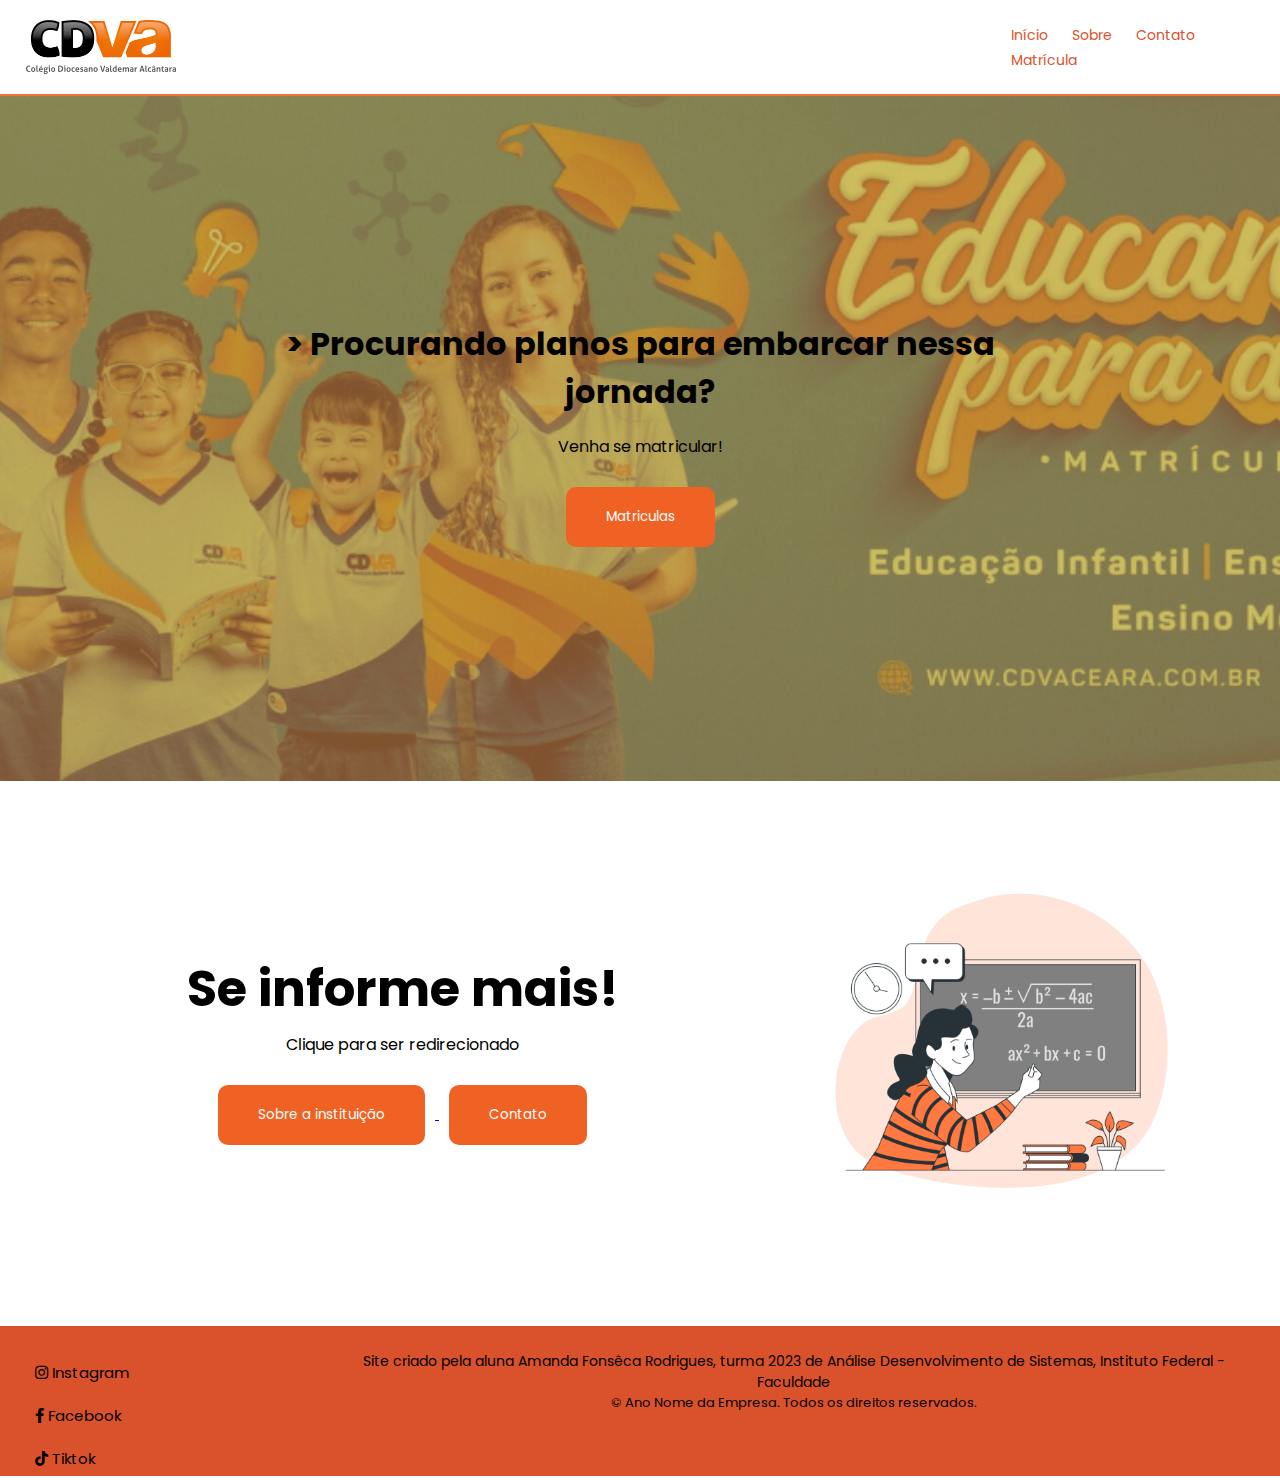
==== index.html @ 70a1c6b6 "initial commit" ====
<!DOCTYPE html>
<html lang="pt-BR">
<head>
    <meta charset="UTF-8">
    <meta http-equiv="X-UA-Compatible" content="IE=edge">
    <meta name="viewport" content="width=device-width, initial-scale=1.0">
    <link rel="stylesheet" href="style.css">
    <link rel="stylesheet" href="https://cdnjs.cloudflare.com/ajax/libs/font-awesome/6.0.0-beta3/css/all.min.css">
    <link rel="preconnect" href="https://fonts.googleapis.com">
    <link rel="preconnect" href="https://fonts.gstatic.com" crossorigin>
    <link href="https://fonts.googleapis.com/css2?family=Poppins:ital,wght@0,300;1,500&display=swap" rel="stylesheet">
    <title>CDVA</title>
</head>
<body>
    <header >  
        <div class="center">
            <img class="logo" src="logo-cva.png" height:0px  width: 0px> 
        </div>
        <div class="menu">
            <ul>
                <li> <a href="index.html" target="_blank" >Início </a> </li>   
                <li> <a href="sobre.html" target="_blank">Sobre </a> </li>
                <li> <a href="contato.html" target="_blank">Contato </a> </li>
                <li> <a href="matricula.html" target="_blank">Matrícula </a></li>
            </ul>
        </div>
    </header>
    <section class="banner" style="background-image: url(banner-edited.png);">
        <div class="banner-text">
            <h1>> Procurando planos para embarcar nessa jornada?</h1>
            <p>Venha se matricular!</p>
            <a href="matricula.html" target="_blank"></a>
            <button class ="botao">Matriculas</button>
        </div>
    </section>
   <section class="se-informe">          
        <div class="container">
            <div class="se-informe-text">
                <h2> Se informe mais!</h2>
                <p> Clique para ser redirecionado</p>
                <a href="sobre.html" target="_blank">
                    <button  class ="botao">Sobre a instituição</button>
                </a>
                <a href="contato.html" target="_blank">
                    <button class ="botao">Contato</button>
                </a>
            </div>
            <div class="faca-mais-img"> 
                <img src="proffofa.png" width="350">
            </div>
        </div>
   </section>
    <!-- Adc rodapé-->
    <footer>
        <div class="footer">
            <div class="container">
                <div class="side">
                    <ul class="lista" style="font-size: 15px;"> 
                        <li> <i class="fa-brands fa-instagram"></i>  <a href="www.instagram.com" style="text-decoration: none; color: #000;"> Instagram</a> </li>
                        <li> <i class="fa-brands fa-facebook-f"></i> <a href="www.facebook.com" style="text-decoration: none; color: #000;"> Facebook </a> </li>
                        <li> <i class="fa-brands fa-tiktok"></i> <a href="www.tiktok.com" style="text-decoration: none; color: #000;"> Tiktok </a></li>
                    </ul>
                </div>
                <div class ="horizontal" style="font-size: 14px; text-align: center;;" >
                    <p> Site criado pela aluna Amanda Fonsêca Rodrigues, turma 2023 de Análise
                        Desenvolvimento de Sistemas, Instituto Federal - Faculdade
                    </p>
                    <p style="font-size: 13px;"> © Ano Nome da Empresa. Todos os direitos reservados.</p>
                </div>
            </div>
        </div>
    </footer>
</body>
</html>
---- style.css ----
*{
    margin: 0;
    padding: 0;
    box-sizing: border-box;
    font-family: 'Poppins', sans-serif;
}

.center {
    max-width: 11000px;
    margin: 0 auto;
    padding: 0 2%;
    height: auto;
    display: flex;
}

header {
    background-color: white;
    padding: 20px 0;
    border-bottom: 2px solid #f17435;
    display: flex;
    align-items: center;
}

.menu a{
    color: #D9522B;
    text-decoration: none;
    font-size: 14px;
}

.menu a:hover{
    color: #F06224;
}

.botao{
    background-color: #F06224;
    display: inline-block;
    padding: 20px 40px;
    color: white;
    border-radius: 10px;
    margin-bottom: 50;
    margin: 10px;
    border: none;
} 

.botao:hover{
    background-color: #D9522B;
}

li {
    display: inline;
    padding: 10px;
}

.menu ul:not(.footer .container .side .lista) {
    display: inline;
    flex-direction: row;
    padding-left: 800px;
    padding-top: 100;
    text-decoration: none;
    float: right;
}

.logo {
    width: 150px;
    float: left;
    padding-right: 120;
}

.banner {
    text-align: center;
}

.banner-text {
    margin: 170px;
    padding: 0 90px;
}

.banner-text p{
    margin: 18px;
}

section{
    background-size: cover;
    background-position: center;
    background-attachment: fixed;
    padding: 54px 0;
    color: black;


}

.se-informe{
   margin: 20px;
}

.se-informe .container{
    display: flex;
    align-items: center;
    justify-content: space-around;
    margin: 20px;
}

.se-informe .se-informe-text{
    width: 50%;
    padding: 0 40px;
    text-align: center;

}
.se-informe .se-informe-img {
    width: 50%;
    background-color: #D9522B;
    float: right;
}

.se-informe .se-informe-text h2{
    font-size: 50px;
}

.se-informe .se-informe-text p{
    margin: 5px 0 18px 0 ;
}

.contato{
    margin: 20px;
    justify-content: space-between ;
 }

 .contato .container{
     align-items: center;
     margin: 20px;
 }

 .contato .form-text{
    padding: 25px;
     width: 50%;
     text-align: center;
     float: left;
 }

 .contato .contato-img {
     width: 50%;
     float: right;
     padding: 100px;
 }
 
 /* form */
 form {
    margin: 0;
    padding: 0;
  }
  
  .form-container {
    max-width: 400px;
    margin: 0 auto;
    padding: 20px;
    background-color: #f9f9f9;
  }
  
  .form-container input[type="text"],
  .form-container input[type="email"],
  .form-container textarea {
    width: 100%;
    padding: 10px;
    margin-bottom: 10px;
    border: 1px solid #ccc;
    border-radius: 4px;
  }
  
  .form-container input[type="submit"],
  .form-container input[type="reset"] {
    background-color: #f17435;
    color: #fff;
    padding: 10px 20px;
    border: none;
    border-radius: 4px;
    cursor: pointer;
  }
  
  .form-container input:invalid,
  .form-container textarea:invalid {
    border-color: #dc3545;
  }

  /* form */

  /* tabela */ 
  table {
  border-collapse: collapse;
  width: 100%;
  max-width: 800px;
  margin: 0 auto;
  background-color: #ffd8b1;
}

th, td {
  padding: 12px;
  text-align: left;
  border-bottom: 1px solid #ffa07a;
}

thead th {
  background-color: #ffa07a;
  color: #fff;
  font-weight: bold;
}

tbody tr:nth-child(even) {
  background-color: #ffe5b4;
}

/*tabela*/   

  .footer{
    background-color: #D9522B;
    padding: 25px;
    align-items: center;
    margin: 1000 0 0px;
    height: 150px;
  }

  .footer .container .horizontal{
    width: 75%;
    float: right;
    margin: 1;
  }

  .footer .container .side .lista{
    flex-direction: column;
    display: flex;
    float: left;
    width: 25%;
  }
.matricula .container{
    display: flex;
    align-items: center;
    background-color: #f17435;
    padding: 70px;
}


  .matricula .matricula-texto{
    width: 50%;
    align-items: center;
    padding: 26px;
  }
  .matricula .cointainer .matricula-texto p{
    text-align: center;
  }
  .matricula .cointainer .matricula-texto h1{
    text-align-last:  center ;
  }
  .matricula .matricula-img{
    width: 50%;
  }

  .tabela .container{
    display: flex;
    justify-content: center;
  }
  .tabela {
    padding: 60PX 0;

  }
  .tabela .container .tabelaofc{
    width: 60%;
  }

  .secondpart{
    width: 100%;
  }
  .secondpart .container{
    display: flex;
    justify-content: center;
    background-color: #f17435;
    margin: 50px 0;
  }
  .tabela .secondpart .requisitos{
    width: 50%;
    float: right;
    padding: 10px;
    margin: 35px 0px;
}

.secondpart .cointainer .img-req{
    width: 50%;
}

.tabela .secondpart .requisitos ul{
    flex-direction: column;
    display: flex;
}

.encontrar .container{
    display: flex;
    align-items: center;
    justify-content: space-around;
    padding: 39px;
}
.encontrar .cointainer .encontrar-text{
    float: right;
    padding: 10px;
    margin: 35px 0px;
    width: 50%;
}
.encontrar .cointainer .encontrar-img{
    width: 50%;
    padding: 25px;
}

.secondpart .requisitos ul{
    flex-direction: column;
    display: flex;
}
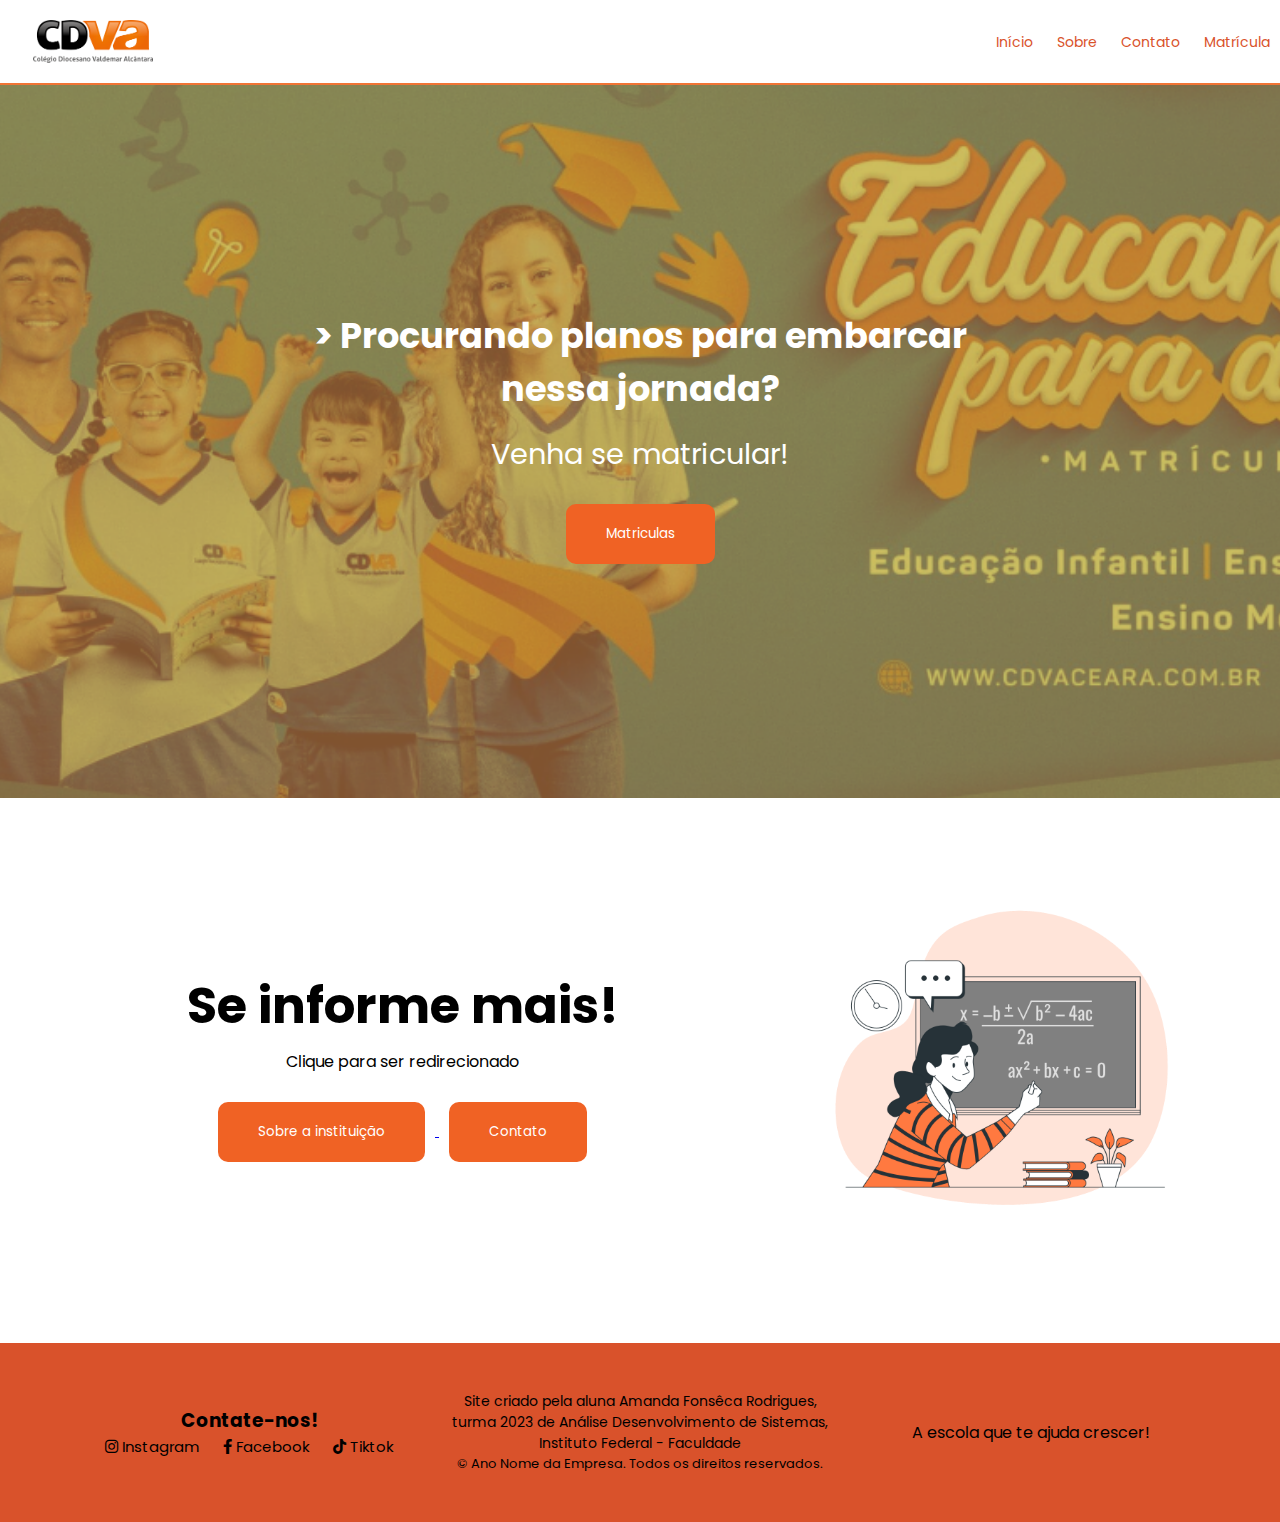
==== commit 31c11ac9: "Atualização" ====
--- a/index.html
+++ b/index.html
@@ -27,8 +27,8 @@
     </header>
     <section class="banner" style="background-image: url(banner-edited.png);">
         <div class="banner-text">
-            <h1>> Procurando planos para embarcar nessa jornada?</h1>
-            <p>Venha se matricular!</p>
+            <h1 style="font-size: 2.2rem;">> Procurando planos para embarcar nessa jornada?</h1>
+            <p style="font-size: 1.8rem;">Venha se matricular!</p>
             <a href="matricula.html" target="_blank"></a>
             <button class ="botao">Matriculas</button>
         </div>
@@ -54,18 +54,22 @@
     <footer>
         <div class="footer">
             <div class="container">
-                <div class="side">
+                <div class="side1">
+                    <h3>Contate-nos!</h3>
                     <ul class="lista" style="font-size: 15px;"> 
                         <li> <i class="fa-brands fa-instagram"></i>  <a href="www.instagram.com" style="text-decoration: none; color: #000;"> Instagram</a> </li>
                         <li> <i class="fa-brands fa-facebook-f"></i> <a href="www.facebook.com" style="text-decoration: none; color: #000;"> Facebook </a> </li>
                         <li> <i class="fa-brands fa-tiktok"></i> <a href="www.tiktok.com" style="text-decoration: none; color: #000;"> Tiktok </a></li>
                     </ul>
                 </div>
-                <div class ="horizontal" style="font-size: 14px; text-align: center;;" >
+                <div class ="side2" style="font-size: 14px; text-align: center;;" >
                     <p> Site criado pela aluna Amanda Fonsêca Rodrigues, turma 2023 de Análise
                         Desenvolvimento de Sistemas, Instituto Federal - Faculdade
                     </p>
                     <p style="font-size: 13px;"> © Ano Nome da Empresa. Todos os direitos reservados.</p>
+                </div>
+                <div class="side3">
+                    <p>A escola que te ajuda crescer!</p>
                 </div>
             </div>
         </div>
--- a/style.css
+++ b/style.css
@@ -61,7 +61,7 @@
 }
 
 .logo {
-    width: 150px;
+    width: 120px;
     float: left;
     padding-right: 120;
 }
@@ -75,8 +75,9 @@
     padding: 0 90px;
 }
 
-.banner-text p{
+.banner-text p,h1{
     margin: 18px;
+    color: white;
 }
 
 section{
@@ -210,29 +211,33 @@
 
 /*tabela*/   
 
-  .footer{
-    background-color: #D9522B;
-    padding: 25px;
-    align-items: center;
-    margin: 1000 0 0px;
-    height: 150px;
-  }
-
-  .footer .container .horizontal{
-    width: 75%;
-    float: right;
-    margin: 1;
-  }
-
-  .footer .container .side .lista{
-    flex-direction: column;
-    display: flex;
-    float: left;
-    width: 25%;
-  }
+.footer{
+  background-color: #D9522B;
+  padding: 3rem;
+}
+
+.footer .container{
+  display: flex;
+  align-items: center;
+  justify-content: center;
+  text-align: center;
+}
+
+.footer .container .side1{
+  width: 33%;
+}
+
+.footer .container .side2{
+  width: 33%;
+}
+
+.footer .container .side3{
+  width: 33%;
+}
 .matricula .container{
     display: flex;
     align-items: center;
+    justify-content: center;
     background-color: #f17435;
     padding: 70px;
 }
@@ -258,7 +263,7 @@
     justify-content: center;
   }
   .tabela {
-    padding: 60PX 0;
+    margin: 60PX 0;
 
   }
   .tabela .container .tabelaofc{
@@ -271,14 +276,19 @@
   .secondpart .container{
     display: flex;
     justify-content: center;
+    align-items: center;
     background-color: #f17435;
-    margin: 50px 0;
+    margin-top: 50px;
   }
   .tabela .secondpart .requisitos{
     width: 50%;
     float: right;
     padding: 10px;
-    margin: 35px 0px;
+    padding: 35px ;
+}
+
+.requisitos{
+  color: white;
 }
 
 .secondpart .cointainer .img-req{
